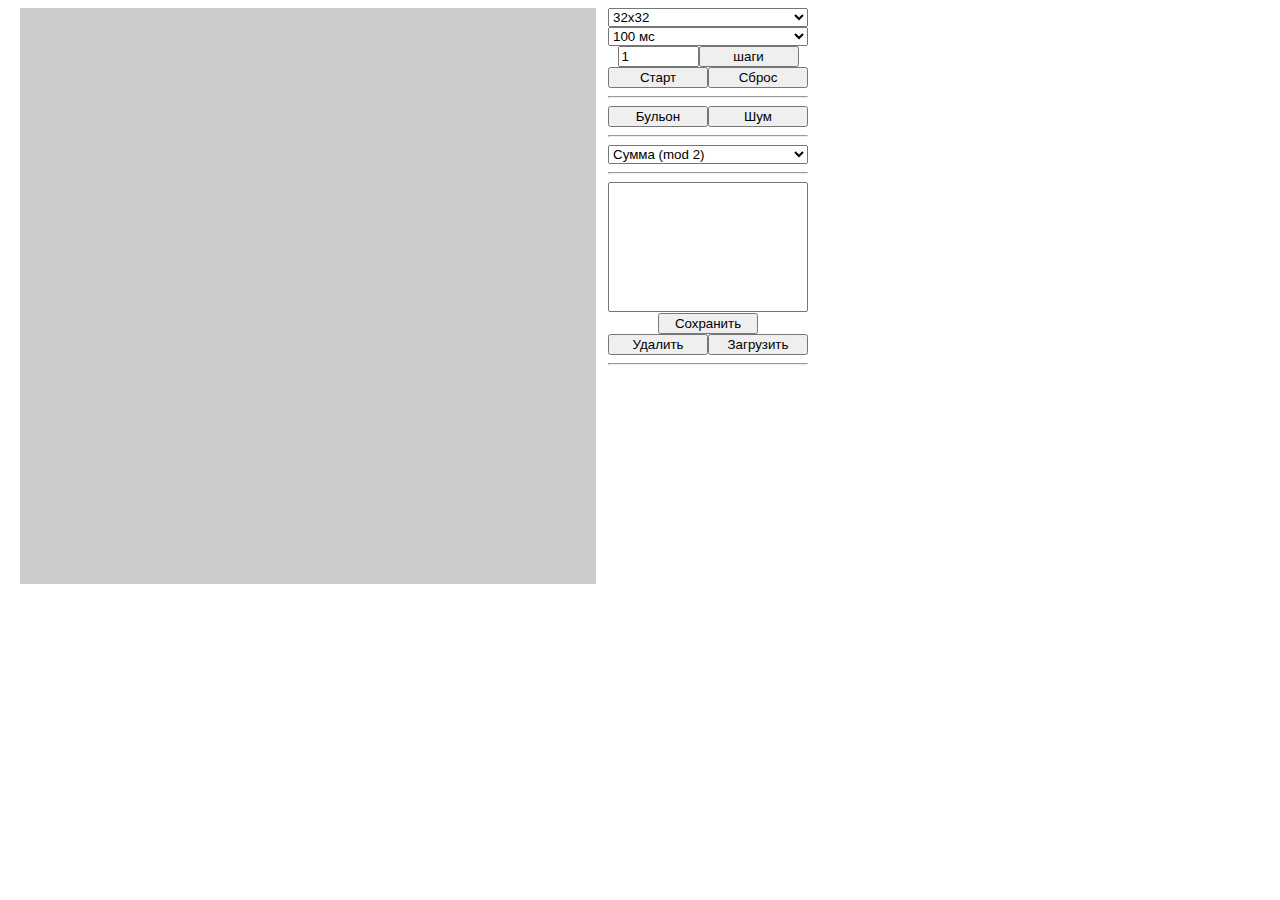
==== index.html @ 5ae87f1e "initial commit, 2016" ====
<!DOCTYPE html>
<html xmlns="http://www.w3.org/1999/xhtml">
<head>
    <meta charset="utf-8" />
    <link rel="stylesheet" href="main.css" />
    <script type="text/javascript" src="jquery.min.js"></script>
    <script type="text/javascript" src="main.js"></script>
    <script type="text/javascript">
    $(document).ready( function() {
        console.log('Good news for everyone!'); 
        var ca = new CellularAutomaton('lab');
    } );
    </script>
    <title>Клеточный автомат</title>
</head>

<body>
    <div align="center" id="cellAutom">
        <div class="area">
        </div>
        <div id="control">
        </div>
    </div>
</body>
</html>
---- main.css ----
.state1mono {
    background-color: #CCC;
}

.state2mono {
    background-color: #333;
}

.state0 {
    background-color: #CCC;
}

.state1 {
    background-color: #333;
}

.state2 {
    background-color: #F33;
}

.state3 {
    background-color: #33F;
}

.state4 {
    background-color: #3F3;
}

table {
    border-spacing: 0px;
}

.td8 {
    width: 64px;
    height: 64px;
}

.td16 {
    width: 32px;
    height: 32px;
}

.td32 {
    width: 16px;
    height: 16px;
}

.td64 {
    width: 8px;
    height: 8px;
}

td {
    width: 16px;
    height: 16px;
    cursor: pointer;
    padding: 0px;
    margin: 0px;
    border: 1px solid #ccc;
}

.canv {
    background-color: #999;
    position: absolute;
    text-align: center;
    margin: 5px;
    padding: 20px;
    display: none;
    opacity: 0.9;
}

.canv canvas {
    display: inline-block;
}

td:hover {
    border: 1px solid #666;
}

.area {
    width: 600px;
    float: left;
}

#control {
    width: 200px;
    float: left;
    vertical-align: middle;
}

select {
	width: 200px;
}

button {
    display: inline-block;
    width: 100px;
}
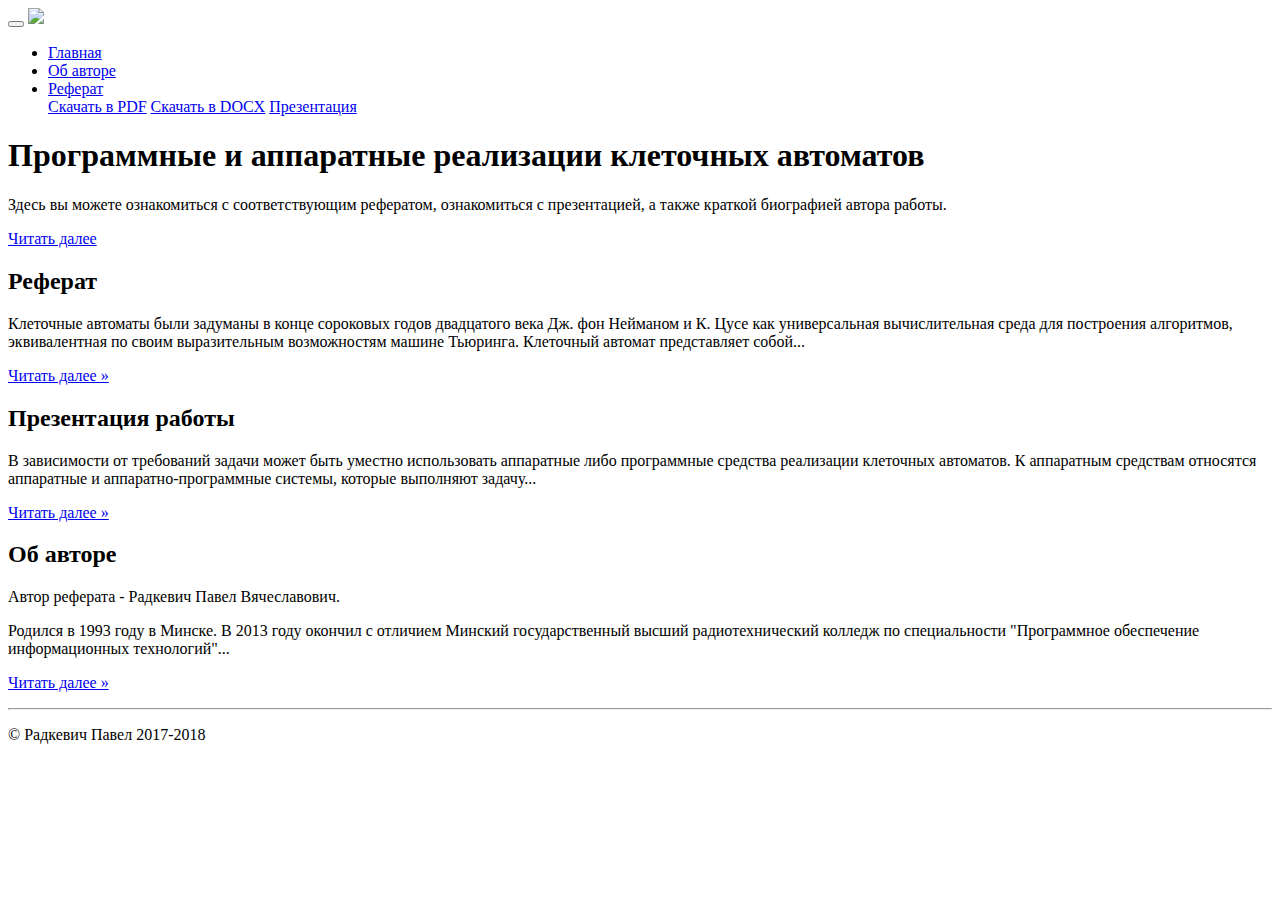
==== commit 4ab1d030: "'referat'" ====
--- a/index.html
+++ b/index.html
@@ -1,25 +1,102 @@
+
 <!DOCTYPE html>
-<html xmlns="http://www.w3.org/1999/xhtml">
-<head>
-    <meta charset="utf-8" />
-    <link rel="stylesheet" href="main.css" />
-    <script type="text/javascript" src="jquery.min.js"></script>
-    <script type="text/javascript" src="main.js"></script>
-    <script type="text/javascript">
-    $(document).ready( function() {
-        console.log('Good news for everyone!'); 
-        var ca = new CellularAutomaton('lab');
-    } );
-    </script>
-    <title>Клеточный автомат</title>
-</head>
+<html lang="en">
+  <head>
+    <meta charset="utf-8">
+    <meta name="viewport" content="width=device-width, initial-scale=1, shrink-to-fit=no">
+    <meta name="description" content="">
+    <meta name="author" content="">
+    <link rel="icon" href="favicon.ico">
 
-<body>
-    <div align="center" id="cellAutom">
-        <div class="area">
+    <title>Программные и аппаратные реализации клеточных автоматов</title>
+
+    <!-- Bootstrap core CSS -->
+    <link href="css/bootstrap.min.css" rel="stylesheet">
+
+    <!-- Custom styles for this template -->
+    <link href="jumbotron.css" rel="stylesheet">
+  </head>
+
+  <body>
+
+    <nav class="navbar navbar-toggleable-md navbar-light bg-faded">
+      <button class="navbar-toggler navbar-toggler-right" type="button" data-toggle="collapse" data-target="#navbarsExampleDefault" aria-controls="navbarsExampleDefault" aria-expanded="false" aria-label="Toggle navigation">
+        <span class="navbar-toggler-icon"></span>
+      </button>
+      <a class="navbar-brand" href="#"><img src="svg_icons/aperture.svg" style="height: 30px;"></a>
+
+      <div class="collapse navbar-collapse" id="navbarsExampleDefault">
+        <ul class="navbar-nav mr-auto">
+          <li class="nav-item active">
+            <a class="nav-link" href="index.html">Главная <span class="sr-only"></span></a>
+          </li>
+          <li class="nav-item">
+            <a class="nav-link" href="author.html">Об авторе</a>
+          </li>
+          <li class="nav-item dropdown">
+            <a class="nav-link dropdown-toggle" href="referat.html" id="dropdown01" data-toggle="dropdown" aria-haspopup="true" aria-expanded="false">Реферат</a>
+            <div class="dropdown-menu" aria-labelledby="dropdown01">
+              <a class="dropdown-item" href="files/referat.pdf" target="_blank">Скачать в PDF</a>
+              <a class="dropdown-item" href="files/referat.docx" target="_blank">Скачать в DOCX</a>
+              <a class="dropdown-item" href="presentation.html">Презентация</a>
+            </div>
+          </li>
+        </ul>
+      </div>
+    </nav>
+
+    <!-- Main jumbotron for a primary marketing message or call to action -->
+    <div class="jumbotron">
+      <div class="container">
+        <h1 class="display-3">Программные и аппаратные реализации клеточных автоматов</h1>
+        <p>Здесь вы можете ознакомиться с соответствующим рефератом, ознакомиться с презентацией, а также краткой биографией автора работы.</p>
+        <p><a class="btn btn-primary btn-lg" href="#" id="btnScrollDown" role="button">Читать далее</a></p>
+      </div>
+    </div>
+
+    <div class="container" id="content__main">
+      <!-- Example row of columns -->
+      <div class="row">
+        <div class="col-md-4">
+          <h2>Реферат</h2>
+		  <p>Клеточные автоматы были задуманы в конце сороковых годов двадцатого века Дж. фон Нейманом и К. Цусе как универсальная вычислительная среда для построения алгоритмов, эквивалентная по своим выразительным возможностям машине Тьюринга. Клеточный автомат представляет собой...</p>
+          <p><a class="btn btn-secondary" href="files/referat.pdf" role="button">Читать далее &raquo;</a></p>
         </div>
-        <div id="control">
+		
+		<div class="col-md-4">
+          <h2>Презентация работы</h2>
+          <p>В зависимости от требований задачи может быть уместно использовать аппаратные либо программные средства реализации клеточных автоматов. К аппаратным средствам относятся аппаратные и аппаратно-программные системы, которые выполняют задачу...</p>
+          <p><a class="btn btn-secondary" href="presentation.html" role="button">Читать далее &raquo;</a></p>
         </div>
-    </div>
-</body>
+		
+        <div class="col-md-4">
+          <h2>Об авторе</h2>
+          <p>Автор реферата - Радкевич Павел Вячеславович.</p>
+		  <p>Родился в 1993 году в Минске. В 2013 году окончил с отличием Минский государственный высший радиотехнический колледж по специальности "Программное обеспечение информационных технологий"...</p>
+          <p><a class="btn btn-secondary" href="author.html" role="button">Читать далее &raquo;</a></p>
+       </div>
+      </div>
+
+      <hr>
+
+      <footer>
+        <p>&copy; Радкевич Павел 2017-2018</p>
+      </footer>
+    </div> <!-- /container -->
+
+
+    <!-- Bootstrap core JavaScript
+    ================================================== -->
+    <!-- Placed at the end of the document so the pages load faster -->
+    <script src="js/jquery.min.js"></script>
+    <script src="js/bootstrap.min.js"></script>
+	
+	<script>
+	$('#btnScrollDown').click(function(){
+		$('html, body').animate({
+            scrollTop: $("#content__main").offset().top
+        }, 700);
+	});
+	</script>
+  </body>
 </html>
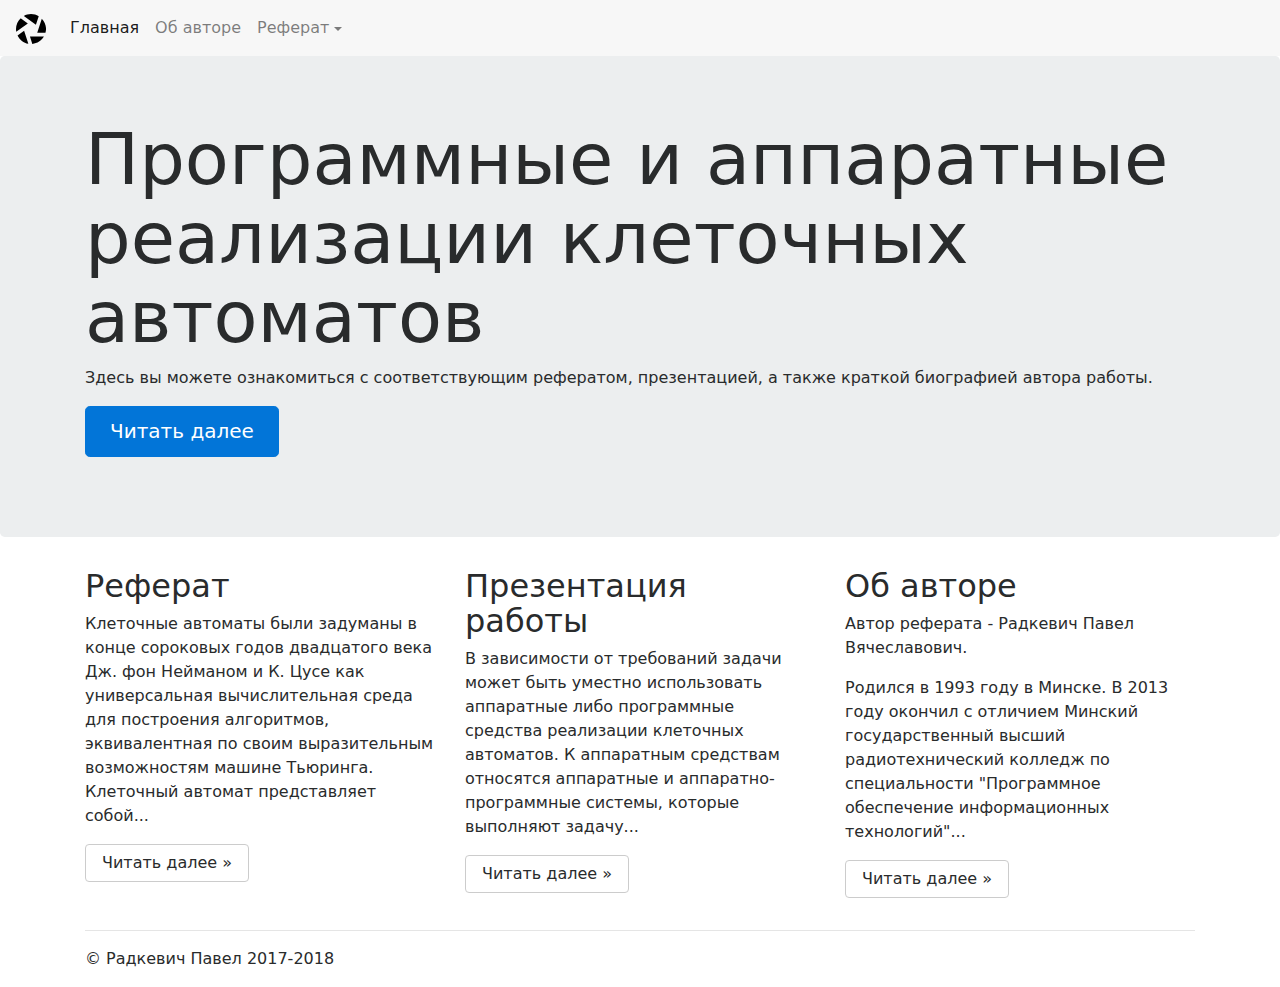
==== commit 0f1bf69b: "fixes" ====
--- a/index.html
+++ b/index.html
@@ -49,7 +49,7 @@
     <div class="jumbotron">
       <div class="container">
         <h1 class="display-3">Программные и аппаратные реализации клеточных автоматов</h1>
-        <p>Здесь вы можете ознакомиться с соответствующим рефератом, ознакомиться с презентацией, а также краткой биографией автора работы.</p>
+        <p>Здесь вы можете ознакомиться с соответствующим рефератом, презентацией, а также краткой биографией автора работы.</p>
         <p><a class="btn btn-primary btn-lg" href="#" id="btnScrollDown" role="button">Читать далее</a></p>
       </div>
     </div>
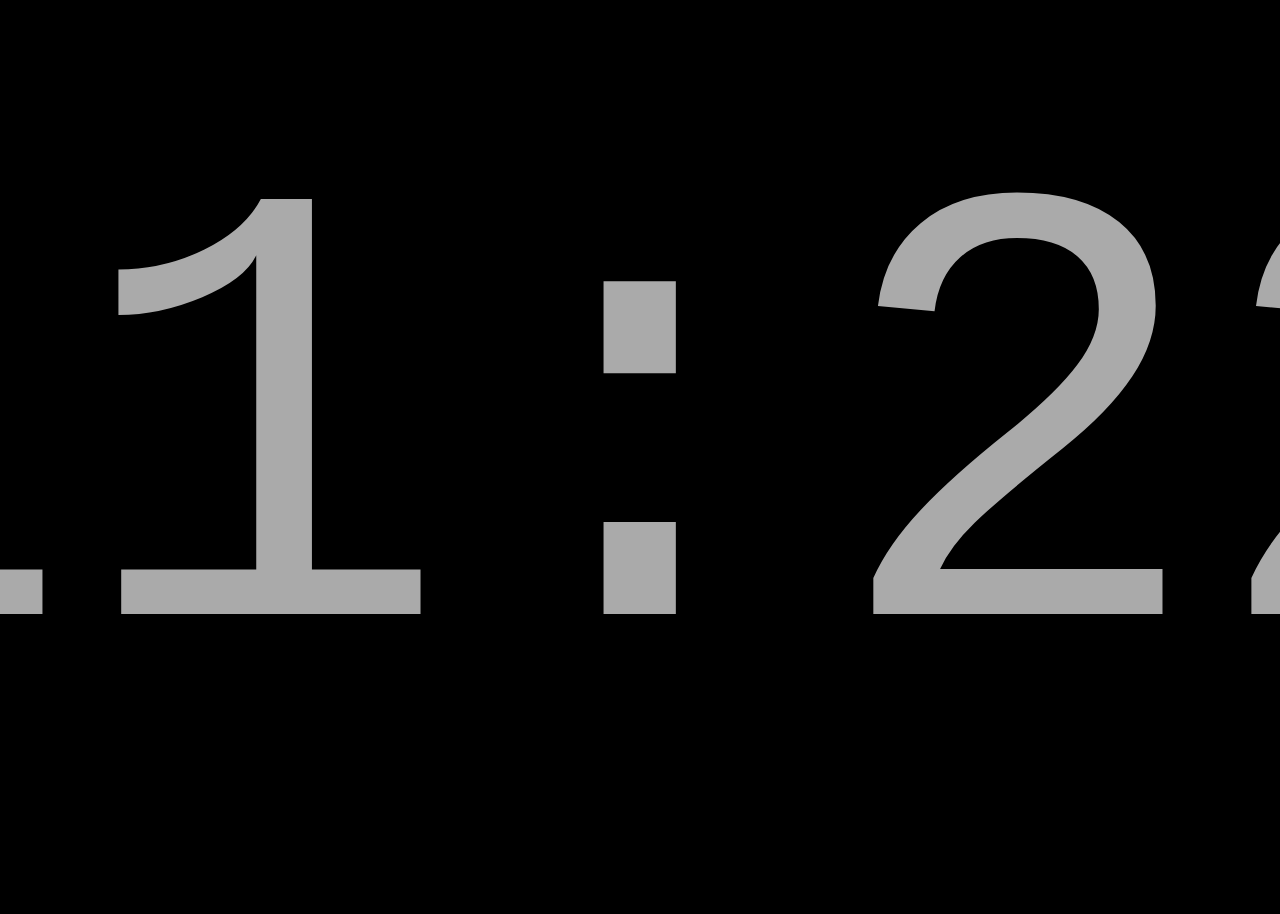
==== commit 05c9b085: "clock" ====
--- a/index.html
+++ b/index.html
@@ -1,102 +1,21 @@
-
 <!DOCTYPE html>
 <html lang="en">
-  <head>
-    <meta charset="utf-8">
-    <meta name="viewport" content="width=device-width, initial-scale=1, shrink-to-fit=no">
-    <meta name="description" content="">
-    <meta name="author" content="">
-    <link rel="icon" href="favicon.ico">
-
-    <title>Программные и аппаратные реализации клеточных автоматов</title>
-
-    <!-- Bootstrap core CSS -->
-    <link href="css/bootstrap.min.css" rel="stylesheet">
-
-    <!-- Custom styles for this template -->
-    <link href="jumbotron.css" rel="stylesheet">
-  </head>
-
-  <body>
-
-    <nav class="navbar navbar-toggleable-md navbar-light bg-faded">
-      <button class="navbar-toggler navbar-toggler-right" type="button" data-toggle="collapse" data-target="#navbarsExampleDefault" aria-controls="navbarsExampleDefault" aria-expanded="false" aria-label="Toggle navigation">
-        <span class="navbar-toggler-icon"></span>
-      </button>
-      <a class="navbar-brand" href="#"><img src="svg_icons/aperture.svg" style="height: 30px;"></a>
-
-      <div class="collapse navbar-collapse" id="navbarsExampleDefault">
-        <ul class="navbar-nav mr-auto">
-          <li class="nav-item active">
-            <a class="nav-link" href="index.html">Главная <span class="sr-only"></span></a>
-          </li>
-          <li class="nav-item">
-            <a class="nav-link" href="author.html">Об авторе</a>
-          </li>
-          <li class="nav-item dropdown">
-            <a class="nav-link dropdown-toggle" href="referat.html" id="dropdown01" data-toggle="dropdown" aria-haspopup="true" aria-expanded="false">Реферат</a>
-            <div class="dropdown-menu" aria-labelledby="dropdown01">
-              <a class="dropdown-item" href="files/referat.pdf" target="_blank">Скачать в PDF</a>
-              <a class="dropdown-item" href="files/referat.docx" target="_blank">Скачать в DOCX</a>
-              <a class="dropdown-item" href="presentation.html">Презентация</a>
-            </div>
-          </li>
-        </ul>
-      </div>
-    </nav>
-
-    <!-- Main jumbotron for a primary marketing message or call to action -->
-    <div class="jumbotron">
-      <div class="container">
-        <h1 class="display-3">Программные и аппаратные реализации клеточных автоматов</h1>
-        <p>Здесь вы можете ознакомиться с соответствующим рефератом, презентацией, а также краткой биографией автора работы.</p>
-        <p><a class="btn btn-primary btn-lg" href="#" id="btnScrollDown" role="button">Читать далее</a></p>
-      </div>
+<head>
+    <meta charset="UTF-8">
+    <title>ZCloudteam Clock</title>
+    <link rel="stylesheet" href="css/main.css">
+    <script src="js/zclock.js"></script>
+    <script>
+        window.addEventListener('load', () => {
+            new ZCloudteamClock('.clock');
+        });
+    </script>
+</head>
+<body>
+    <div class="clock">
+        <div class="clock__hh">11</div>
+        <div class="clock__separator">:</div>
+        <div class="clock__mm">22</div>
     </div>
-
-    <div class="container" id="content__main">
-      <!-- Example row of columns -->
-      <div class="row">
-        <div class="col-md-4">
-          <h2>Реферат</h2>
-		  <p>Клеточные автоматы были задуманы в конце сороковых годов двадцатого века Дж. фон Нейманом и К. Цусе как универсальная вычислительная среда для построения алгоритмов, эквивалентная по своим выразительным возможностям машине Тьюринга. Клеточный автомат представляет собой...</p>
-          <p><a class="btn btn-secondary" href="files/referat.pdf" role="button">Читать далее &raquo;</a></p>
-        </div>
-		
-		<div class="col-md-4">
-          <h2>Презентация работы</h2>
-          <p>В зависимости от требований задачи может быть уместно использовать аппаратные либо программные средства реализации клеточных автоматов. К аппаратным средствам относятся аппаратные и аппаратно-программные системы, которые выполняют задачу...</p>
-          <p><a class="btn btn-secondary" href="presentation.html" role="button">Читать далее &raquo;</a></p>
-        </div>
-		
-        <div class="col-md-4">
-          <h2>Об авторе</h2>
-          <p>Автор реферата - Радкевич Павел Вячеславович.</p>
-		  <p>Родился в 1993 году в Минске. В 2013 году окончил с отличием Минский государственный высший радиотехнический колледж по специальности "Программное обеспечение информационных технологий"...</p>
-          <p><a class="btn btn-secondary" href="author.html" role="button">Читать далее &raquo;</a></p>
-       </div>
-      </div>
-
-      <hr>
-
-      <footer>
-        <p>&copy; Радкевич Павел 2017-2018</p>
-      </footer>
-    </div> <!-- /container -->
-
-
-    <!-- Bootstrap core JavaScript
-    ================================================== -->
-    <!-- Placed at the end of the document so the pages load faster -->
-    <script src="js/jquery.min.js"></script>
-    <script src="js/bootstrap.min.js"></script>
-	
-	<script>
-	$('#btnScrollDown').click(function(){
-		$('html, body').animate({
-            scrollTop: $("#content__main").offset().top
-        }, 700);
-	});
-	</script>
-  </body>
-</html>
+</body>
+</html>--- a/css/main.css
+++ b/css/main.css
@@ -0,0 +1,16 @@
+body {
+    background-color: #000000;
+}
+
+.clock {
+    display: flex;
+    justify-content: center;
+    margin: 10vh 0;
+    font-family: Roboto, monospace;
+    font-size: 70vh;
+    color: #aaaaaa;
+}
+
+.clock .clock_inverse {
+
+}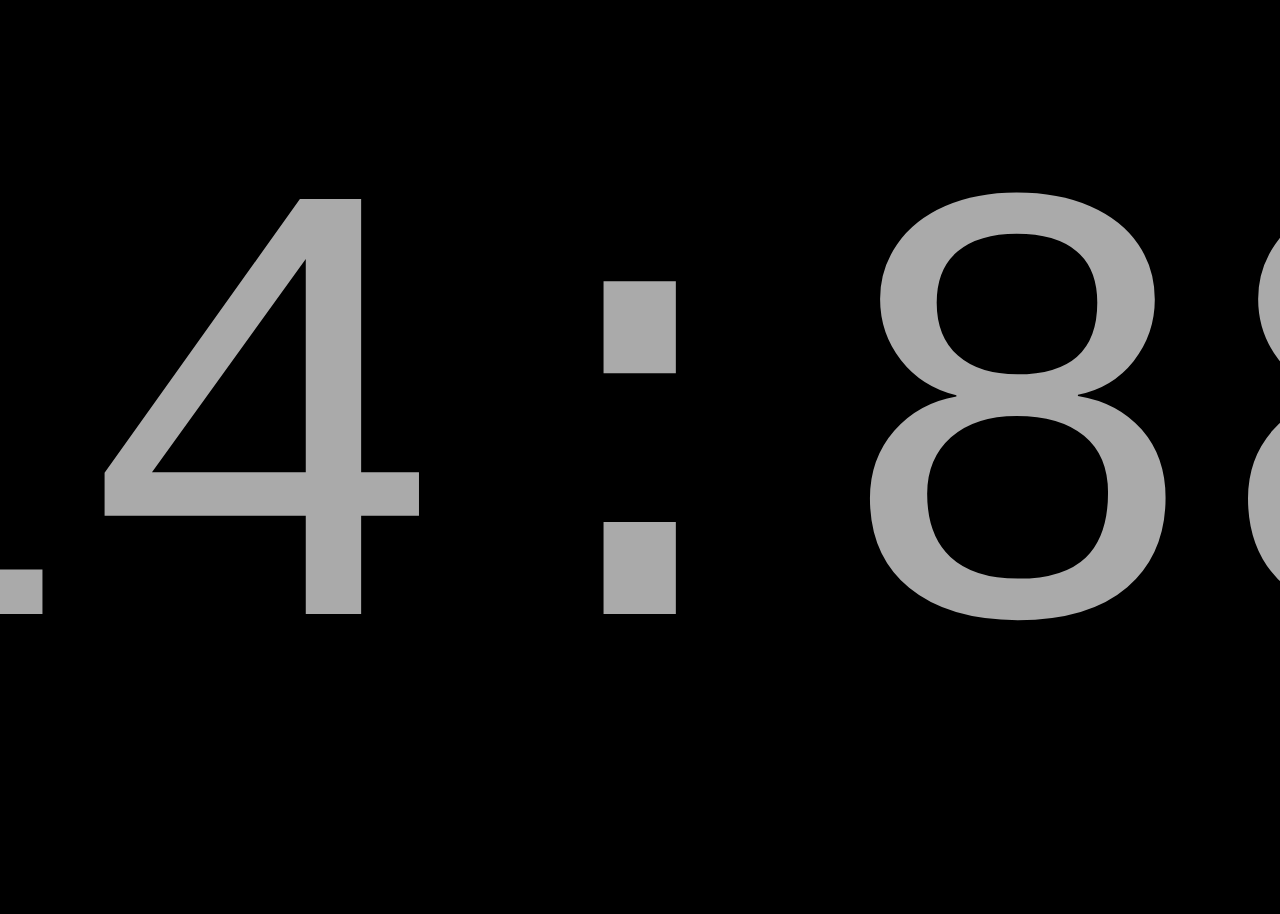
==== commit 434a969c: "icons" ====
--- a/index.html
+++ b/index.html
@@ -3,19 +3,64 @@
 <head>
     <meta charset="UTF-8">
     <title>ZCloudteam Clock</title>
+    <meta name="viewport" content="width=device-width, initial-scale=1.0">
     <link rel="stylesheet" href="css/main.css">
+    <link href="https://fonts.googleapis.com/css2?family=Open+Sans&display=swap" rel="stylesheet">
+
     <script src="js/zclock.js"></script>
     <script>
+        if ('serviceWorker' in navigator) {
+            window.addEventListener('load', function() {
+                navigator.serviceWorker.register('/sw.js').then(
+                function(registration) {
+                    // Registration was successful
+                    console.log('ServiceWorker registration successful with scope: ', registration.scope); },
+                function(err) {
+                    // registration failed :(
+                    console.log('ServiceWorker registration failed: ', err);
+                });
+            });
+        }
+        
+        
         window.addEventListener('load', () => {
             new ZCloudteamClock('.clock');
         });
     </script>
+
+
+    <link rel="manifest" href="/manifest.json">
+
+    <meta name="mobile-web-app-capable" content="yes">
+    <meta name="apple-mobile-web-app-capable" content="yes">
+    <meta name="application-name" content="ZClock">
+    <meta name="apple-mobile-web-app-title" content="ZClock">
+    <meta name="theme-color" content="#000000">
+    <meta name="msapplication-navbutton-color" content="#000000">
+    <meta name="apple-mobile-web-app-status-bar-style" content="black-translucent">
+    <meta name="msapplication-starturl" content="/">
+    <meta name="viewport" content="width=device-width, initial-scale=1, shrink-to-fit=no">
+
+    <link rel="shortcut icon" href="images/clock.png" type="image/png">
+    <link rel="apple-touch-icon" sizes="57x57" href="images/apple-icon-57x57.png">
+    <link rel="apple-touch-icon" sizes="60x60" href="images/apple-icon-60x60.png">
+    <link rel="apple-touch-icon" sizes="72x72" href="images/apple-icon-72x72.png">
+    <link rel="apple-touch-icon" sizes="76x76" href="images/apple-icon-76x76.png">
+    <link rel="apple-touch-icon" sizes="114x114" href="images/apple-icon-114x114.png">
+    <link rel="apple-touch-icon" sizes="120x120" href="images/apple-icon-120x120.png">
+    <link rel="apple-touch-icon" sizes="144x144" href="images/apple-icon-144x144.png">
+    <link rel="apple-touch-icon" sizes="152x152" href="images/apple-icon-152x152.png">
+    <link rel="apple-touch-icon" sizes="180x180" href="images/apple-icon-180x180.png">
+    <link rel="icon" type="image/png" sizes="192x192"  href="images/android-icon-192x192.png">
+    <link rel="icon" type="image/png" sizes="32x32" href="images/favicon-32x32.png">
+    <link rel="icon" type="image/png" sizes="96x96" href="images/favicon-96x96.png">
+    <link rel="icon" type="image/png" sizes="16x16" href="images/favicon-16x16.png">
 </head>
 <body>
     <div class="clock">
-        <div class="clock__hh">11</div>
+        <div class="clock__hh">14</div>
         <div class="clock__separator">:</div>
-        <div class="clock__mm">22</div>
+        <div class="clock__mm">88</div>
     </div>
 </body>
 </html>